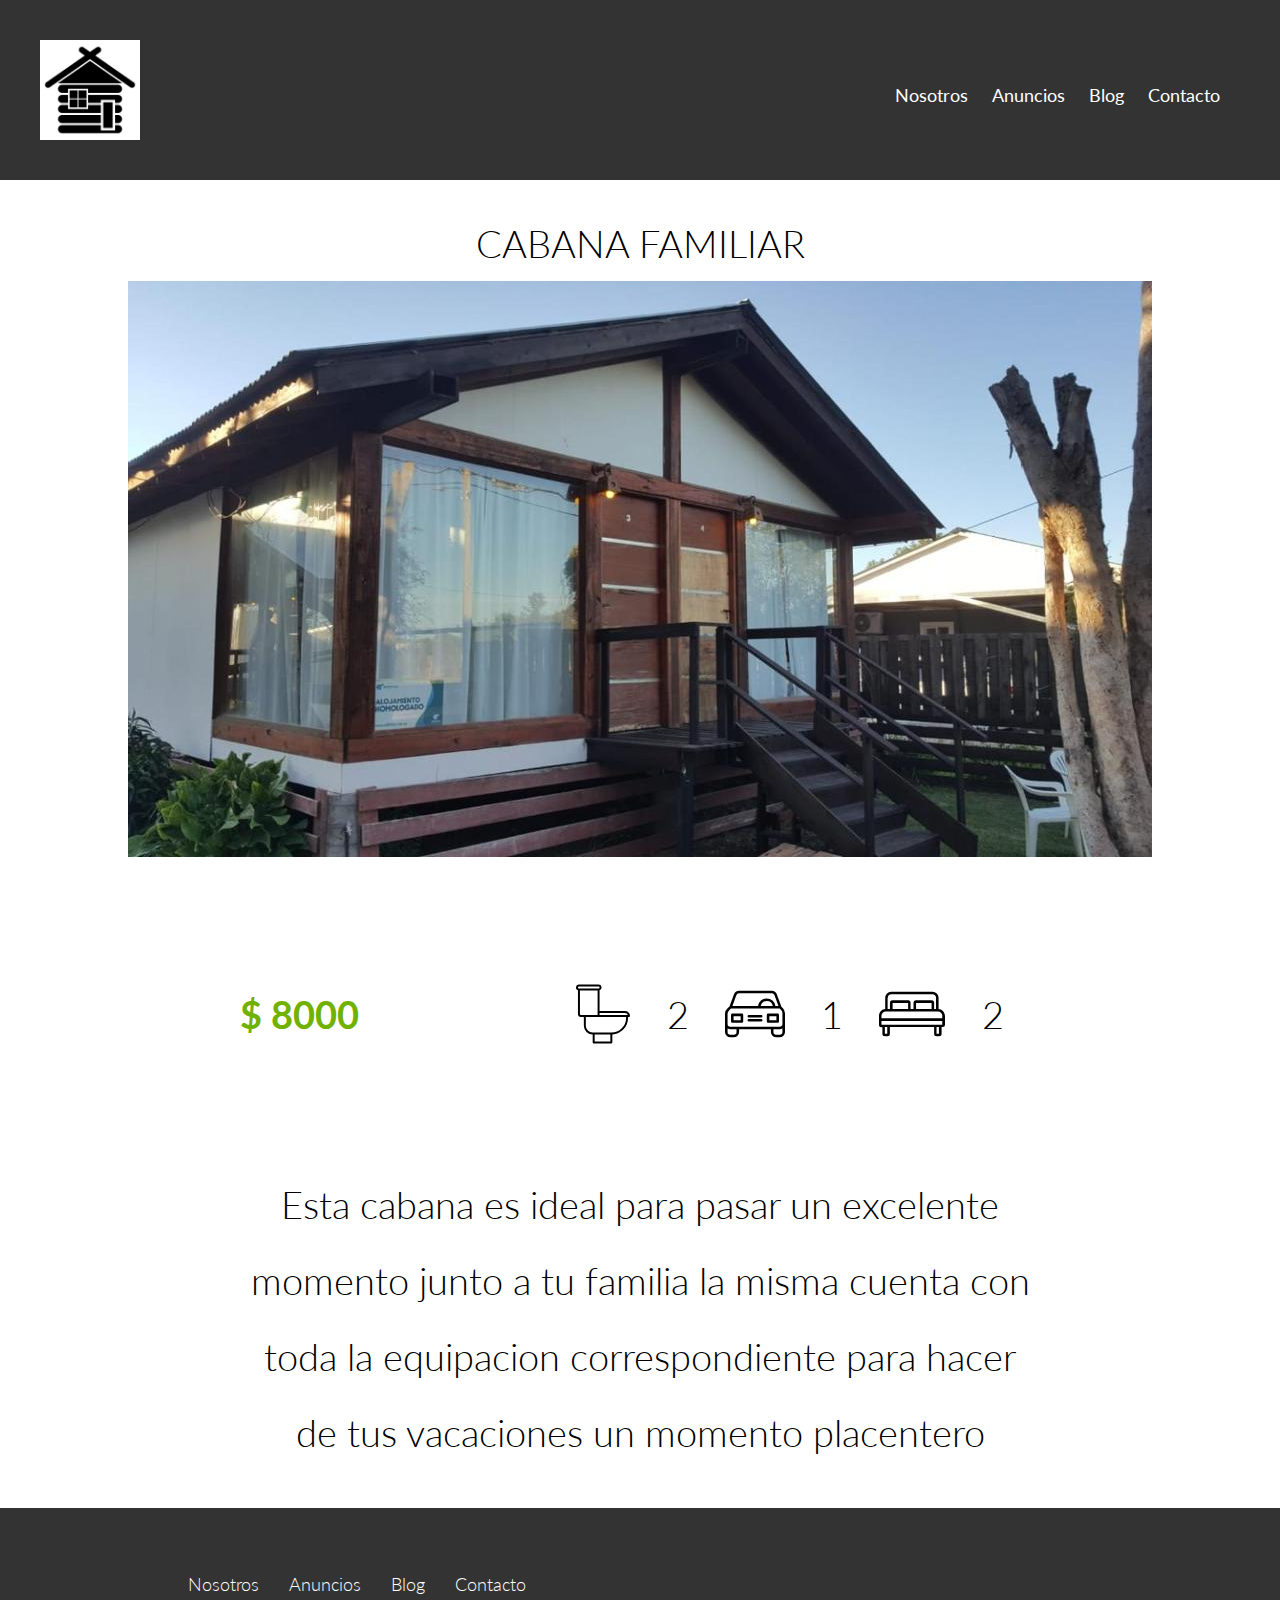
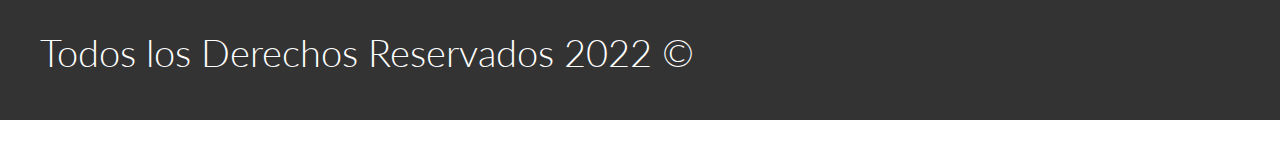
==== anuncio.html @ db8af6d0 "actualizacion" ====
<!DOCTYPE html>
<html lang="en">
<head>
    <meta charset="UTF-8">
    <meta name="viewport" content="width=device-width, initial-scale=1.0">
    <title>Document</title>

    <link href="https://fonts.googleapis.com/css2?family=Lato:wght@300;700;900&display=swap" rel="stylesheet">
    <link rel="stylesheet" href="css/normalize.css">
    <link rel="stylesheet" href="css/style.css">

</head>
<body>

    <header class="site-header">
        <div class="contenedor contenido-header">
            <div class="barra">
                <a href="INDEX.HTML">
                    <div class="nosotros">
                        <img src="img/iconoa.jpg" alt="logotipo">
                    </div>
            </a>  
            <nav class="navegacion">
                <a href="Nosotros.html">Nosotros</a>
                <a href="Anuncios.html">Anuncios</a>
                <a href="Blog.html">Blog</a>
                <a href="Contacto.html">Contacto</a>
            </nav>
                
            </div>

    
        </div>
    </header>

   <h1 class="fw-300 centrar-texto">CABANA FAMILIAR
    <img src="img/cabana1.jpg" alt="imagen anuncio">

    <main class="contenedor seccion contenido-centrado">

        <div class="resumen-propiedad">
            <p class="precio">$ 8000</p>

            <ul class="iconos-caracteristicas">
                <li><img src="img/icono_wc.svg" alt="icono wc"></li>
                <p>2</p>
                <li><img src="img/icono_estacionamiento.svg" alt="icono estacionamiento"></li>
                <p>1</p>
                <li><img src="img/icono_dormitorio.svg" alt="icono cama"> </li>
                <p>2</p>
            </ul>

        </div>

        <p>Esta cabana es ideal para pasar un excelente momento junto a tu familia la misma cuenta con toda la equipacion correspondiente para hacer de tus vacaciones un momento placentero</p>


    </main>



    <footer class="site-footer seccion">
<div class="contenedor contenedor-footer">
        <nav class="navegacion">
            <a href="Nosotros.html">Nosotros</a>
            <a href="anuncios.html">Anuncios</a>
            <a href="blog.html">Blog</a>
            <a href="contacto.html">Contacto</a>

            <p class="copyright">Todos los Derechos Reservados 2022 &copy;</p>
        
        </nav>

    </div>
    

    </footer>





</body>
</html>
---- css/style.css ----
html{
    font-size: 62.5%;
}
body{
    font-family: 'Lato', sans-serif;
    font-size: 1.6rem;
    line-height: 2;
}

/*globales */

img{
    max-width: 100%;
}

.contenedor{
    max-width: 120rem;
    margin-left: auto;
    margin-right: auto;

}
h1{
font-size:3.8rem ;
}
h2{
font-size: 3.4rem;
}
h3{
font-size: 3rem ;
}
h4{
font-size: 2.6rem;
}


/*utilidades*/
.seccion{
    margin-top: 2rem;
    margin-bottom: 2rem;
}
.fw-300{
    font-weight: 300;
}
.centrar-texto{
    text-align: center;
}

.d-block {
    display: block!important;
}

.contenido-centrado{
    max-width: 800px;
}

/*botones*/
.boton{
color:white;
font-weight: 700;
text-decoration: none;
font-size: 1.8rem;
padding: 1rem 3rem;
margin-top: 3rem;
display: inline-block;
text-align: center;
border: none;

}
.boton:hover{
    cursor:help;
}
.boton-amarillo{
background-color: #e08709;
}
.boton-verde{
background-color: #71b100;
}

.site-header {
background-color: #333333;
padding: 1rem 0 3rem 0;;
}

.primero{
text-align: center;
display: flex;
flex-direction: column;
justify-content: center;
align-items: center;

}


/* header */
.site-header.inicio{
    background: url(../img/CATAMARCA-SEMANA-SANTA-UN-CAMINO-scaled.jpg);
    background-position: center center;
    background-size: cover;
height: 100vh;
min-height: 5rem;

}

.contenido-header{
    height: 100%;
    display:flex;
    flex-direction:column;
    justify-content:space-between;
}
.contenido-header h1 {
    color:white;
    padding-bottom: 2rem;
    max-width: 60rem;
    line-height: 2;

}

.barra{
display: flex;
justify-content: space-between;
align-items: center;
padding-top: 3rem;

}

/*navegacion*/
.navegacion a{
color:white;
text-decoration: none;
font-size: 1.8rem;
margin-right: 2rem;

}
.navegacion a:hover {
    color:#71b100;
}

/* encabezado nosotros*/


/* iconos nosotros*/
.iconos-nosotros{
    display: flex;
    justify-content: space-between;
}
.icono{
    flex-basis:calc(33.3% - 1rem) ;
    text-align:center;
}

.icono h3{
    text-transform: uppercase;
}

/*anuncios*/


.contenedor-anuncio{
    
    text-align: center;
    display:flex;
    justify-content:space-between;
    flex-wrap: wrap;
    margin-bottom: 2rem;
}

.anuncio{
    flex-shrink:0 ;
    flex-basis:calc(33.3% - 1rem) ;
    border: 1px solid #b5b5b5;
    background-color: #f5f5f5;

}
.contenido-anuncio{
    padding: 2rem;
}

.contenido-anuncio h3 , .contenido-anuncio
{
    margin: 0;
}
.precio{
    color: #71b100;
    font-weight: 700;
}

.iconos-caracteristicas{
list-style: none;
padding: 0;
display: flex;
justify-content: space-evenly;
flex: 1;
max-width: 500px;

}
.iconos-caracteristicas li {
    display: flex;
    
}

.iconos-caracteristicas li img{
    margin-right: 2rem;
}

.ver-todas{
    display: flex;
    justify-content: flex-end;
}

.nosotros{
    max-width: 10rem;
}

.catedral
{
    text-align: center;
    display:flex;
    justify-content:space-between;
    flex-wrap: wrap;
    height: 40rem;
    
}

/* contacto home*/
.imagen-contacto{
    background-image: url(../img/img8.jpg);
    background-position: center center;
    background-size: cover;
    height: 40rem;
    display: flex;
    align-items: center;
    
}
.contenido-contacto{
flex: 1;
color: white;

}
.contenido-contacto p {
font-size: 1.8rem;
}

/* seccion inferior*/

.seccion-inferior{
    display: flex;
    justify-content: space-between;
}

.seccion-inferior .blog{
flex-basis: 60%;
}

.seccion-inferior .testimoniales{
flex-basis: calc(40% - 2rem);
}

.entrada-blog{
    display: flex;
    justify-content: space-between;
    margin-bottom: 2rem;
}

.entrada-blog:last-of-type{
    margin-bottom: 0;
}


.entrada-blog .imagen {
flex-basis: 40%;

}

.entrada-blog .texto-entrada {
flex-basis: calc(60% - 3rem);

}

.texto-entrada a {
    color:black;
    text-decoration: none;
}

.texto-entrada h4{
margin:0;
line-height: 1.4;
}

.texto-entrada h4::after{
  content: '';
  display: block;
  width:15rem ;
  height: .5rem;
  background-color: #71b100;
  margin-top: 1rem;

}
.texto-entrada span{
    color: #e08709;
}
/*trstimoniales*/

.testimonial{
    background-color: #71b100;
    font-size: 2.4rem;
    padding: 2rem;
    color: white;
    border-radius: 2rem;   
}  

.testimonial p{
    text-align: right;
}

.testimonial blockquote::before {
    content: '';
    background-image: url(../img/comilla.svg);
    width: 4rem;
    height: 4rem;
    position:absolute;
    left: -2rem;
    
}

.testimonial blockquote {
    position: relative;
    padding-left: 5rem;
    font-weight: 300;

}

/*footer*/

.site-footer{
    background-color: #333333;
    margin: 0;

}

.contenedor-footer{
    padding: 3rem 0;
    display: flex;
    justify-content: space-between;
}

.copyright{
    margin: 0;
    color:white;
}

/* interinas*/

.contenido-nosotros{
    display: grid;
    grid-template-columns: 50% 50%;
    grid-column-gap: 2rem;

}
.texto-nosotros blockquote {
    font-weight: 900;
    font-size: 2rem;
    margin: 0;
    padding:1rem 0 3rem 0 ;

}

.resumen-propiedad{
    display:flex;
    justify-content: space-between;
    align-items: center;
}


form p {
    font-size: 1.4rem;
    color:#4f4f4f;
    margin: 2rem 0 0 0;
}

legend{
    font-size: 2.4rem;
    color:#c72121;
}


label{
    font-weight: 700;
    text-transform: uppercase;
    display: block;
}

input:not([type="submit"]),
textarea,
select{

    padding: 0.5rem;
    display: block;
    width: 100%;
    background-color: #f1f1f1;
    border: none;
    border-radius: 1rem;  
}

input[type="radio"]{
    width: auto;
    margin: 0;
}
select{
    -webkit-appearance: none;
    appearance: none;
}
textarea{
    height: 20rem;
}
.forma-contacto{
    max-width: 30rem;
    display: flex;
    justify-content: space-between;
    align-items: center;


}

.claseback
{
    background: #4f4f4f;
}
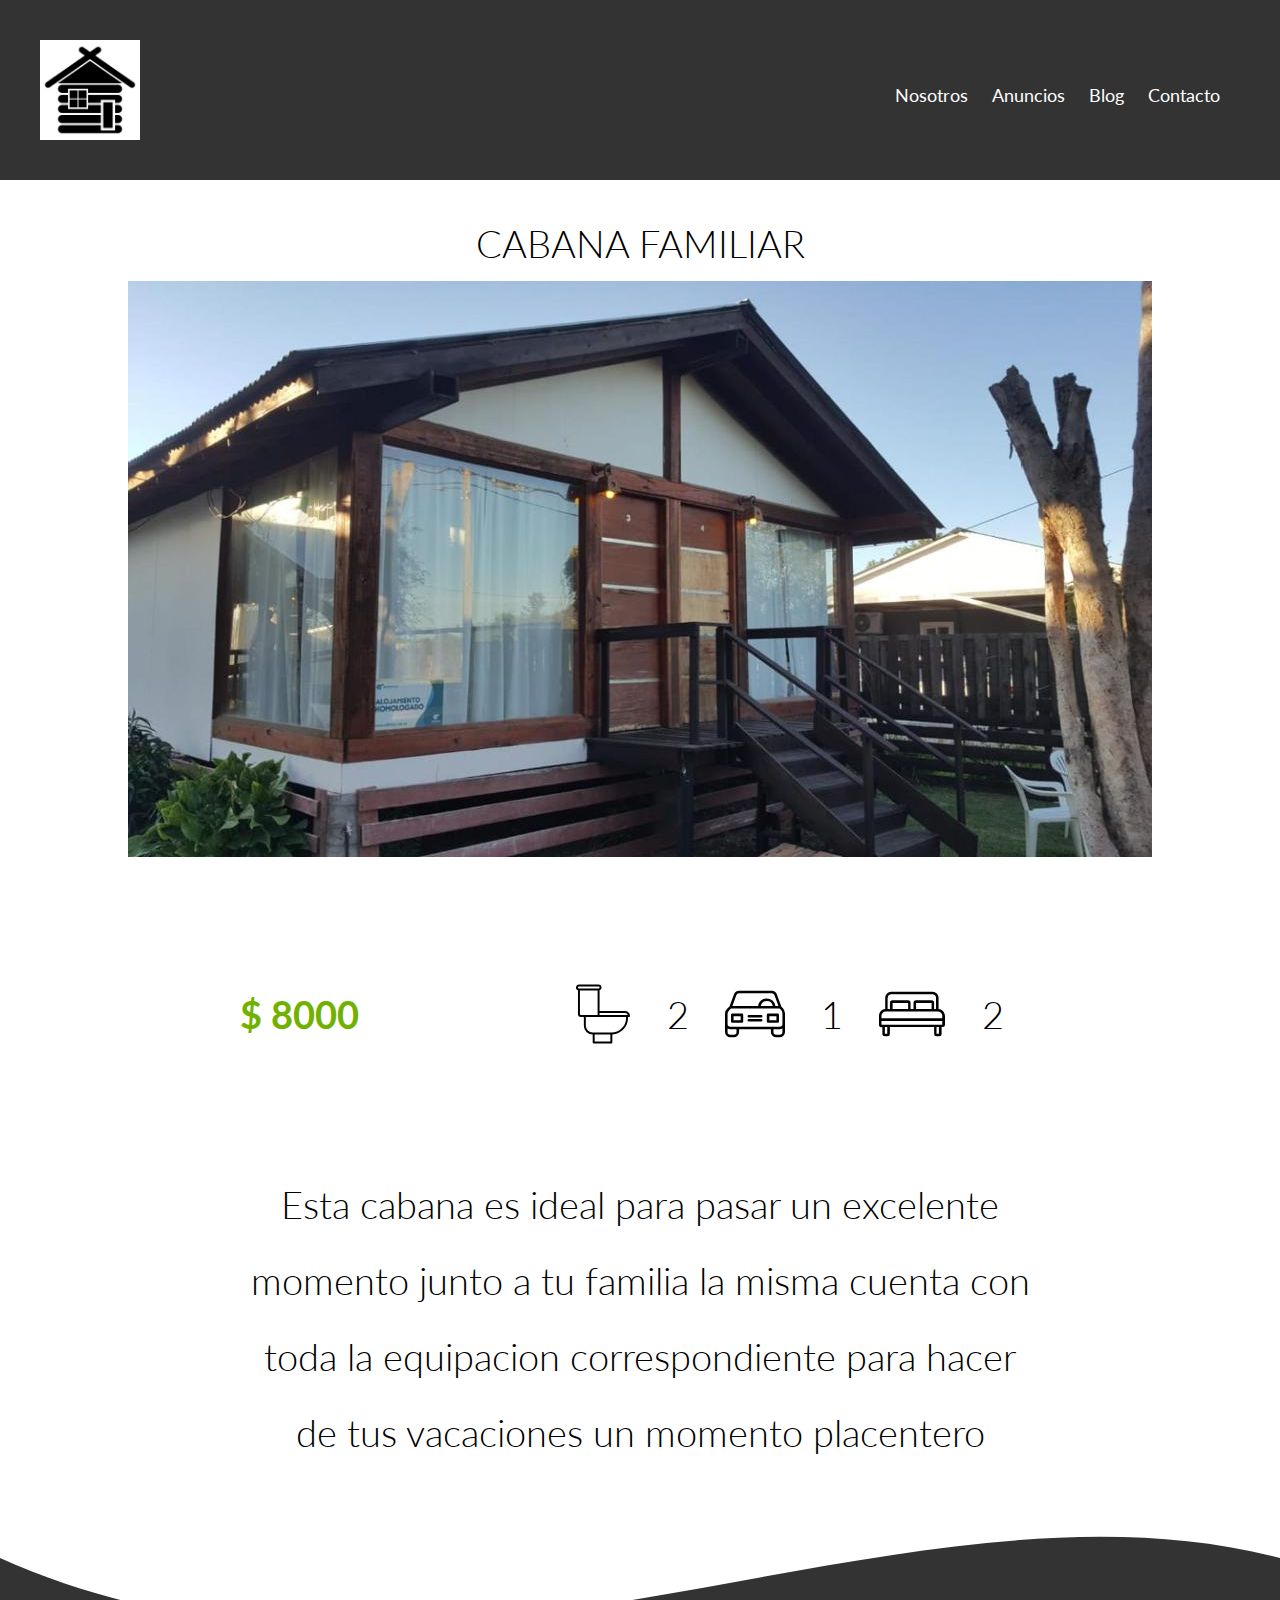
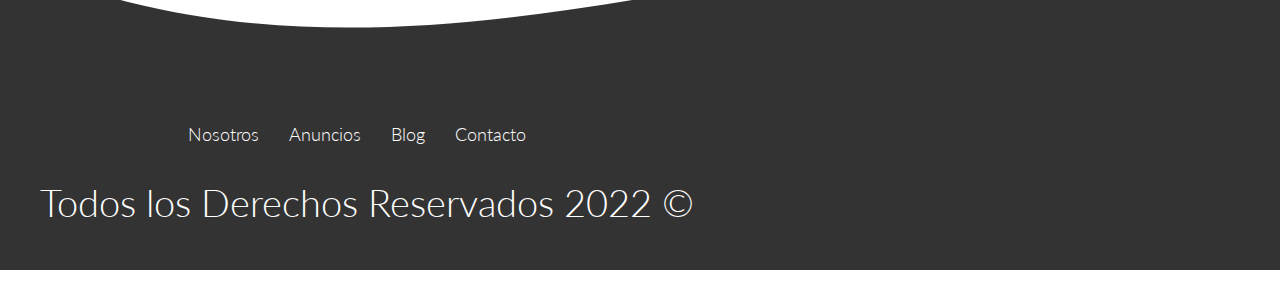
==== commit a72209cd: "nuevas modificaciones" ====
--- a/anuncio.html
+++ b/anuncio.html
@@ -57,6 +57,10 @@
 
     </main>
 
+    <div>
+        <div class="svg-hero" style="height: 150px; overflow: hidden;" ><svg viewBox="0 0 500 150" preserveAspectRatio="none" style="height: 100%; width: 100%;"><path d="M0.00,49.99 C174.00,248.00 349.21,-49.99 500.00,49.99 L500.00,150.00 L0.00,150.00 Z" style="stroke: none; fill: #333333;"></path></svg></div>
+    </div>
+
 
 
     <footer class="site-footer seccion">
--- a/css/style.css
+++ b/css/style.css
@@ -132,7 +132,7 @@
 
 }
 .navegacion a:hover {
-    color:#71b100;
+    color:#e08709;
 }
 
 /* encabezado nosotros*/
@@ -426,3 +426,10 @@
     background: #4f4f4f;
 }
 
+.centrar{
+    text-align: center;
+}
+
+.textocolor{
+  color: #e08709;
+}
